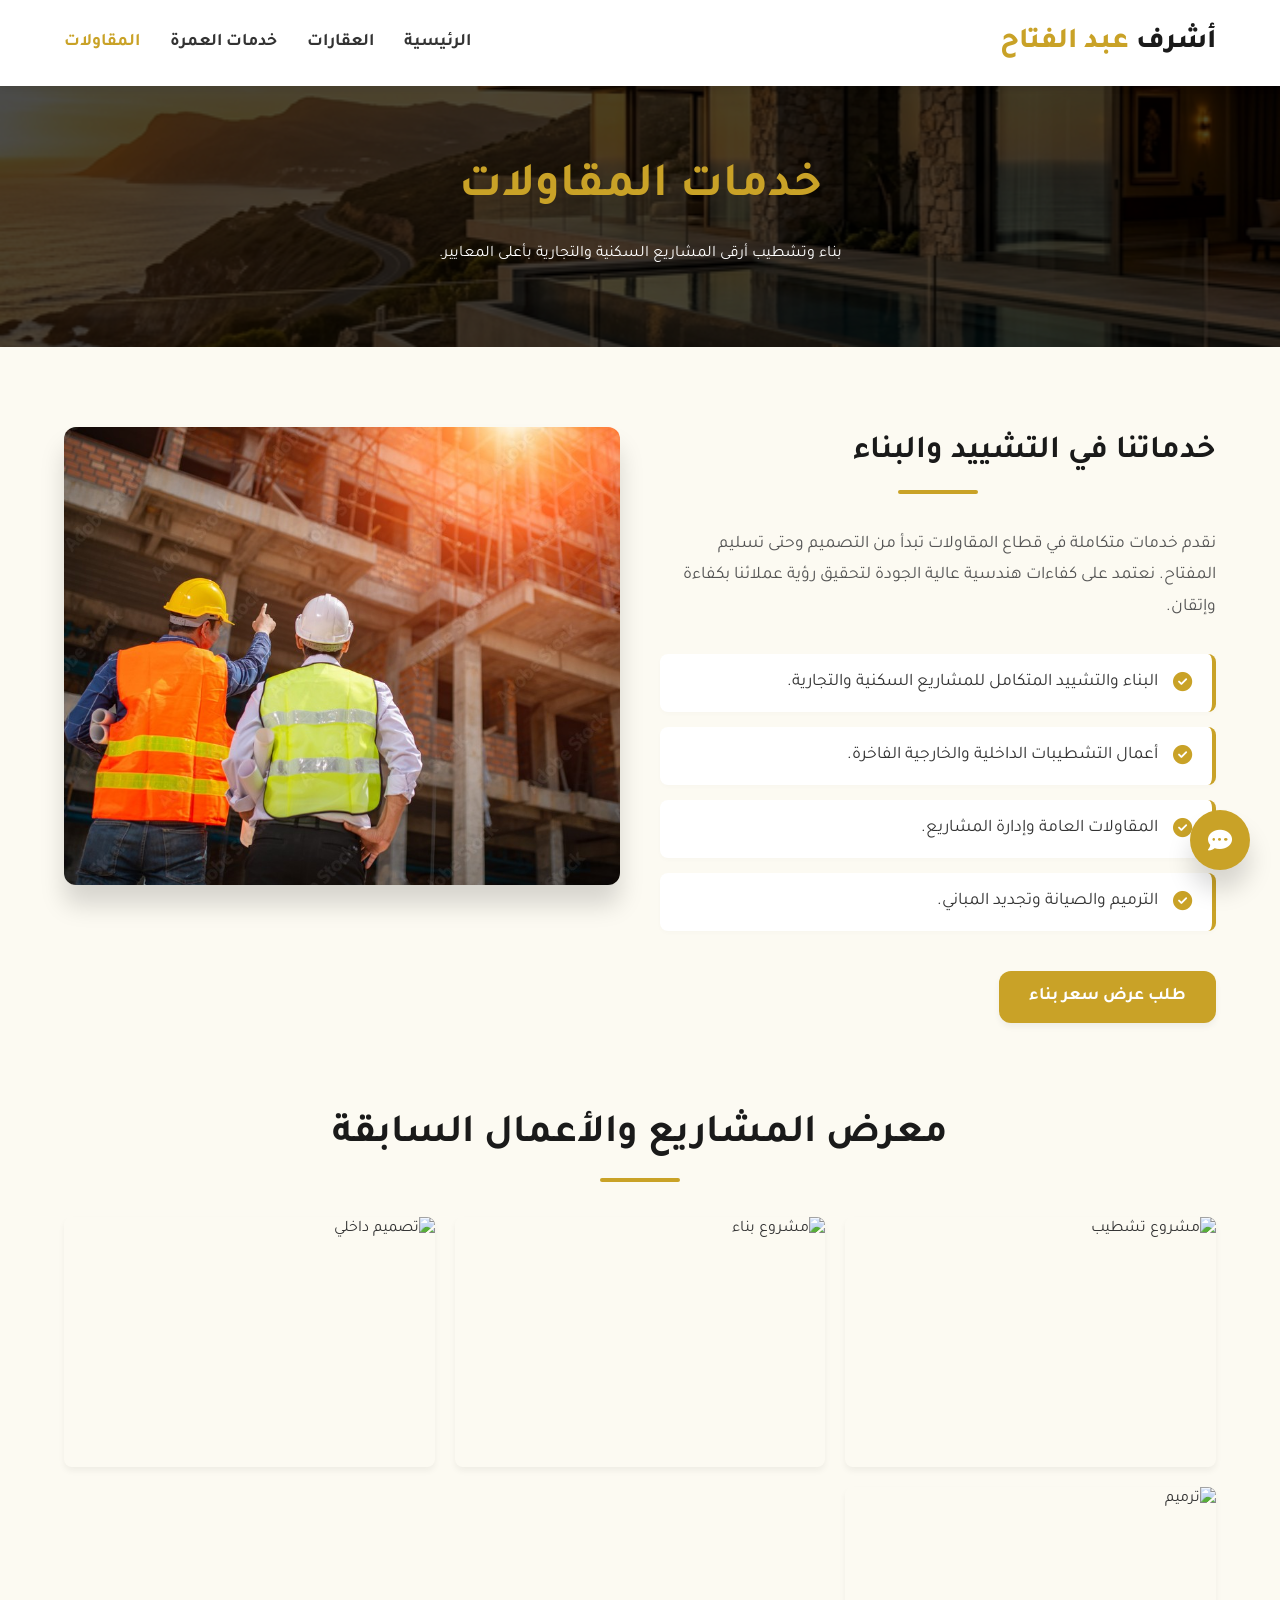
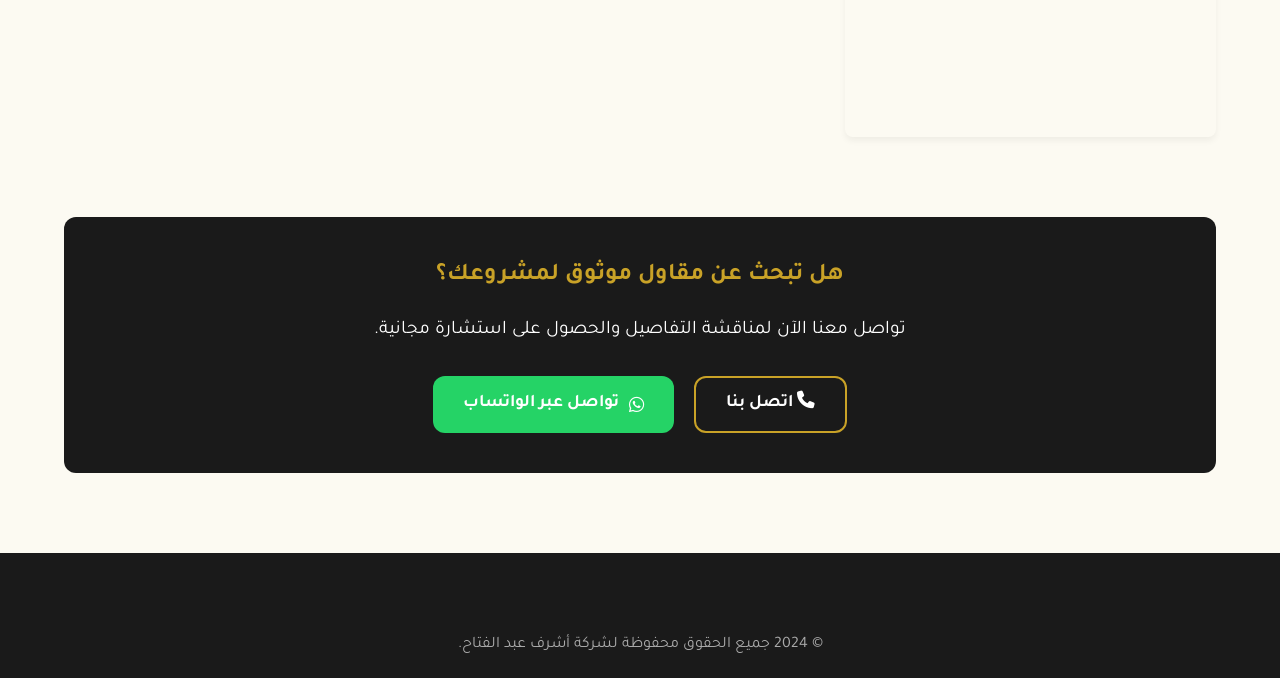
==== construction.html @ a3f0031a "Add files via upload" ====
<!DOCTYPE html>
<html lang="ar" dir="rtl">

<head>
    <meta charset="UTF-8">
    <meta name="viewport" content="width=device-width, initial-scale=1.0">
    <title>المقاولات | أشرف عبد الفتاح</title>
    <!-- Google Fonts -->
    <link rel="preconnect" href="https://fonts.googleapis.com">
    <link rel="preconnect" href="https://fonts.gstatic.com" crossorigin>
    <link
        href="https://fonts.googleapis.com/css2?family=Tajawal:wght@300;400;500;700;800&family=Cairo:wght@400;600;700;900&display=swap"
        rel="stylesheet">
    <!-- Font Awesome -->
    <link rel="stylesheet" href="https://cdnjs.cloudflare.com/ajax/libs/font-awesome/6.4.0/css/all.min.css">
    <!-- Custom CSS -->
    <link rel="stylesheet" href="css/style.css">
    <style>
        .gallery-grid {
            display: grid;
            grid-template-columns: repeat(auto-fill, minmax(300px, 1fr));
            gap: 20px;
            margin-top: 40px;
        }

        .gallery-item {
            position: relative;
            overflow: hidden;
            border-radius: 8px;
            box-shadow: var(--shadow-sm);
            height: 250px;
        }

        .gallery-item img {
            width: 100%;
            height: 100%;
            object-fit: cover;
            transition: transform 0.5s ease;
        }

        .gallery-item:hover img {
            transform: scale(1.1);
        }

        .gallery-overlay {
            position: absolute;
            bottom: 0;
            left: 0;
            right: 0;
            background: linear-gradient(transparent, rgba(10, 25, 47, 0.9));
            color: white;
            padding: 20px;
            transform: translateY(100%);
            transition: transform 0.3s ease;
        }

        .gallery-item:hover .gallery-overlay {
            transform: translateY(0);
        }

        .services-list {
            display: flex;
            flex-direction: column;
            gap: 15px;
            margin-bottom: 30px;
        }

        .services-list li {
            display: flex;
            align-items: center;
            gap: 15px;
            font-size: 1.1rem;
            background: var(--white);
            padding: 15px 20px;
            border-radius: 8px;
            box-shadow: 0 2px 5px rgba(0, 0, 0, 0.02);
            border-right: 4px solid var(--primary-color);
        }

        .services-list i {
            color: var(--primary-color);
            font-size: 1.2rem;
        }
    </style>
</head>

<body>

    <!-- Header -->
    <header class="scrolled">
        <div class="container nav-container">
            <a href="index.html" class="logo">أشرف <span>عبد الفتاح</span></a>
            <nav class="nav-links">
                <a href="index.html">الرئيسية</a>
                <a href="real-estate.html">العقارات</a>
                <a href="umrah.html">خدمات العمرة</a>
                <a href="construction.html" class="active">المقاولات</a>
            </nav>
            <div class="hamburger">
                <i class="fas fa-bars"></i>
            </div>
        </div>
    </header>

    <!-- Page Header -->
    <div class="page-header"
        style="background: linear-gradient(rgba(0, 0, 0, 0.7), rgba(0, 0, 0, 0.7)), url('images/construction_hero_bg.png') center/cover;">
        <div class="container">
            <h1>خدمات المقاولات</h1>
            <p>بناء وتشطيب أرقى المشاريع السكنية والتجارية بأعلى المعايير.</p>
        </div>
    </div>

    <!-- Main Content -->
    <section class="section with-bg">
        <div class="container">
            <div style="display: flex; flex-wrap: wrap; gap: 40px; align-items: flex-start;">

                <div style="flex: 1; min-width: 300px;">
                    <h2 class="section-title" style="text-align: right; font-size: 2rem;">خدماتنا في التشييد والبناء
                    </h2>
                    <p style="font-size: 1.1rem; color: #555; margin-bottom: 30px; line-height: 1.8;">نقدم خدمات متكاملة
                        في قطاع المقاولات تبدأ من التصميم وحتى تسليم المفتاح. نعتمد على كفاءات هندسية عالية الجودة
                        لتحقيق رؤية عملائنا بكفاءة وإتقان.</p>

                    <ul class="services-list">
                        <li><i class="fas fa-check-circle"></i> البناء والتشييد المتكامل للمشاريع السكنية والتجارية.
                        </li>
                        <li><i class="fas fa-check-circle"></i> أعمال التشطيبات الداخلية والخارجية الفاخرة.</li>
                        <li><i class="fas fa-check-circle"></i> المقاولات العامة وإدارة المشاريع.</li>
                        <li><i class="fas fa-check-circle"></i> الترميم والصيانة وتجديد المباني.</li>
                    </ul>

                    <a href="#contact" class="btn btn-primary" style="margin-top: 10px;">طلب عرض سعر بناء</a>
                </div>

                <div style="flex: 1; min-width: 300px;">
                    <img src="images/123.jpg" alt="عمال بناء"
                        style="border-radius: 12px; box-shadow: var(--shadow-lg); width: 100%;">
                </div>

            </div>

            <div style="margin-top: 80px;">
                <h2 class="section-title">معرض المشاريع والأعمال السابقة</h2>
                <div class="gallery-grid">
                    <div class="gallery-item">
                        <img src="https://images.unsplash.com/photo-1590486803833-1c5dc8ddd4c8?auto=format&fit=crop&w=500&q=80"
                            alt="مشروع تشطيب">
                        <div class="gallery-overlay">
                            <h3>تشطيب فيلا سكنية - جدة</h3>
                        </div>
                    </div>
                    <div class="gallery-item">
                        <img src="https://images.unsplash.com/photo-1503387762-592deb58ef4e?auto=format&fit=crop&w=500&q=80"
                            alt="مشروع بناء">
                        <div class="gallery-overlay">
                            <h3>عمارة سكنية - الرياض</h3>
                        </div>
                    </div>
                    <div class="gallery-item">
                        <img src="https://images.unsplash.com/photo-1582268611958-ebfd161ef9cf?auto=format&fit=crop&w=500&q=80"
                            alt="تصميم داخلي">
                        <div class="gallery-overlay">
                            <h3>تصميم وتشطيب داخلي</h3>
                        </div>
                    </div>
                    <div class="gallery-item">
                        <img src="https://images.unsplash.com/photo-1518112166137-85f9979a43dd?auto=format&fit=crop&w=500&q=80"
                            alt="ترميم">
                        <div class="gallery-overlay">
                            <h3>أعمال ترميم شاملة</h3>
                        </div>
                    </div>
                </div>
            </div>

            <!-- Inline Contact Banner inside Construction -->
            <div id="contact"
                style="background-color: var(--secondary-color); color: white; padding: 40px; border-radius: 12px; margin-top: 80px; text-align: center;">
                <h2 style="color: var(--primary-color); margin-bottom: 20px;">هل تبحث عن مقاول موثوق لمشروعك؟</h2>
                <p style="font-size: 1.2rem; margin-bottom: 30px;">تواصل معنا الآن لمناقشة التفاصيل والحصول على استشارة
                    مجانية.</p>
                <div style="display: flex; justify-content: center; gap: 20px; flex-wrap: wrap;">
                    <a href="tel:+966000000000" class="btn btn-secondary"
                        style="border: 2px solid var(--primary-color);"><i class="fas fa-phone"></i> اتصل بنا</a>
                    <a href="https://wa.me/966XXXXXXXXX" class="btn btn-whatsapp"><i class="fab fa-whatsapp"></i> تواصل
                        عبر الواتساب</a>
                </div>
            </div>

        </div>
    </section>

    <!-- Footer -->
    <footer>
        <div class="container">
            <div class="footer-bottom" style="border:none; padding-top:0;">
                <p>&copy; 2024 جميع الحقوق محفوظة لشركة أشرف عبد الفتاح.</p>
            </div>
        </div>
    </footer>

    <!-- Scripts -->
    <script src="js/script.js"></script>
    <script src="js/chatbot.js"></script>
</body>

</html>
---- css/style.css ----
/* --- Variables --- */
:root {
  --primary-color: #c9a227;
  /* Logo Gold - precise match */
  --primary-dark: #a8891e;
  --secondary-color: #1a1a1a;
  /* Logo Black/Charcoal */
  --text-dark: #333333;
  --text-light: #f4f4f4;
  --bg-light: #fafafa;
  --white: #ffffff;
  --whatsapp: #25d366;
  --whatsapp-dark: #1da851;

  --transition: all 0.3s ease-in-out;
  --shadow-sm: 0 4px 6px rgba(0, 0, 0, 0.05);
  --shadow-md: 0 10px 15px rgba(0, 0, 0, 0.1);
  --shadow-lg: 0 20px 25px rgba(0, 0, 0, 0.15);

  --border-radius: 12px;
}

/* --- Base & Reset --- */
* {
  margin: 0;
  padding: 0;
  box-sizing: border-box;
}

html {
  scroll-behavior: smooth;
}

body {
  font-family: 'Tajawal', 'Cairo', sans-serif;
  background-color: var(--bg-light);
  color: var(--text-dark);
  line-height: 1.6;
  overflow-x: hidden;
}

a {
  text-decoration: none;
  color: inherit;
}

ul {
  list-style: none;
}

img {
  max-width: 100%;
  display: block;
}

/* --- Reusable Components --- */
.container {
  width: 90%;
  max-width: 1200px;
  margin: 0 auto;
}

.section {
  padding: 80px 0;
  position: relative;
}

.premium-section {
  background-color: #fcfaf2;
  /* Creamy white */
  background-image:
    linear-gradient(30deg, #d4af37 12%, transparent 12.5%, transparent 87%, #d4af37 87.5%, #d4af37),
    linear-gradient(150deg, #d4af37 12%, transparent 12.5%, transparent 87%, #d4af37 87.5%, #d4af37),
    linear-gradient(30deg, #d4af37 12%, transparent 12.5%, transparent 87%, #d4af37 87.5%, #d4af37),
    linear-gradient(150deg, #d4af37 12%, transparent 12.5%, transparent 87%, #d4af37 87.5%, #d4af37),
    linear-gradient(60deg, #d4af3777 25%, transparent 25.5%, transparent 75%, #d4af3777 75%, #d4af3777),
    linear-gradient(60deg, #d4af3777 25%, transparent 25.5%, transparent 75%, #d4af3777 75%, #d4af3777);
  background-size: 80px 140px;
  background-position: 0 0, 0 0, 40px 70px, 40px 70px, 0 0, 40px 70px;
  opacity: 0.05;
  /* Subtle but noticeable pattern */
  background-attachment: fixed;
}

/* Wrapper for the section to show background properly */
.section.with-bg {
  background-color: #fcfaf2;
  position: relative;
  overflow: hidden;
}

.section.with-bg::before {
  content: '';
  position: absolute;
  top: 0;
  left: 0;
  width: 100%;
  height: 100%;
  background-image: url('https://www.transparenttextures.com/patterns/pinstripe-light.png');
  opacity: 0.5;
  pointer-events: none;
}

.premium-section-alt {
  background: linear-gradient(135px, #f5f7fa 0%, #c3cfe2 100%);
  position: relative;
}

/* --- Accordion Styles --- */
.accordion-item {
  margin-bottom: 20px;
  border-radius: var(--border-radius);
  overflow: hidden;
  box-shadow: var(--shadow-sm);
  background: var(--white);
  transition: var(--transition);
}

.accordion-header {
  padding: 20px 30px;
  background-color: var(--secondary-color);
  color: var(--white);
  cursor: pointer;
  display: flex;
  justify-content: space-between;
  align-items: center;
  font-size: 1.5rem;
  font-weight: 700;
  transition: var(--transition);
}

.accordion-header:hover {
  background-color: #333333;
}

.accordion-header i.fa-chevron-down {
  transition: transform 0.3s ease;
}

.accordion-item.active .accordion-header {
  background-color: var(--primary-color);
  color: var(--white);
}

.accordion-item.active .accordion-header i.fa-chevron-down {
  transform: rotate(180deg);
}

.accordion-content {
  max-height: 0;
  overflow: hidden;
  transition: max-height 0.5s ease-out, padding 0.5s ease;
  background-color: rgba(212, 175, 55, 0.02);
}

.accordion-item.active .accordion-content {
  max-height: 2000px;
  /* Large enough to fit content */
  padding: 30px;
}

.premium-section-dark {
  background: linear-gradient(rgba(26, 26, 26, 0.95), rgba(26, 26, 26, 0.98)), url('https://www.transparenttextures.com/patterns/cubes.png');
  color: var(--white);
}

.section-title {
  text-align: center;
  font-size: 2.5rem;
  color: var(--secondary-color);
  margin-bottom: 50px;
  position: relative;
}

.section-title::after {
  content: '';
  position: absolute;
  bottom: -15px;
  left: 50%;
  transform: translateX(-50%);
  width: 80px;
  height: 4px;
  background-color: var(--primary-color);
  border-radius: 2px;
}

.btn {
  display: inline-block;
  padding: 12px 30px;
  border-radius: var(--border-radius);
  font-weight: bold;
  font-size: 1.1rem;
  cursor: pointer;
  transition: var(--transition);
  text-align: center;
  border: none;
  outline: none;
}

.btn-primary {
  background-color: var(--primary-color);
  color: var(--white);
  box-shadow: var(--shadow-sm);
}

.btn-primary:hover {
  background-color: var(--primary-dark);
  transform: translateY(-2px);
  box-shadow: var(--shadow-md);
}

.btn-secondary {
  background-color: var(--secondary-color);
  color: var(--white);
}

.btn-secondary:hover {
  background-color: #333333;
  transform: translateY(-2px);
}

.btn-whatsapp {
  background-color: var(--whatsapp);
  color: var(--white);
  display: flex;
  align-items: center;
  justify-content: center;
  gap: 10px;
}

.btn-whatsapp:hover {
  background-color: var(--whatsapp-dark);
}

/* --- Header / Navbar --- */
header {
  position: fixed;
  top: 0;
  left: 0;
  width: 100%;
  background-color: var(--white);
  box-shadow: var(--shadow-sm);
  z-index: 1000;
  transition: var(--transition);
}

header.scrolled {
  padding: 10px 0;
  background-color: rgba(255, 255, 255, 0.95);
  backdrop-filter: blur(10px);
}

.nav-container {
  display: flex;
  justify-content: space-between;
  align-items: center;
  padding: 20px 0;
  transition: var(--transition);
}

header.scrolled .nav-container {
  padding: 5px 0;
}

.logo {
  font-size: 1.8rem;
  font-weight: 800;
  color: var(--secondary-color);
}

.logo span {
  color: var(--primary-color);
}

.nav-links {
  display: flex;
  gap: 30px;
}

.nav-links a {
  font-weight: 600;
  font-size: 1.1rem;
  transition: color 0.3s ease;
}

.nav-links a:hover,
.nav-links a.active {
  color: var(--primary-color);
}

.hamburger {
  display: none;
  font-size: 1.8rem;
  cursor: pointer;
  color: var(--secondary-color);
}

/* --- Hero Section --- */
.hero {
  min-height: 100vh;
  display: flex;
  align-items: center;
  justify-content: center;
  text-align: center;
  position: relative;
  background: linear-gradient(rgba(10, 25, 47, 0.7), rgba(10, 25, 47, 0.85)), url('https://images.unsplash.com/photo-1486406146926-c627a92ad1ab?ixlib=rb-4.0.3&auto=format&fit=crop&w=1600&q=80') center/cover no-repeat;
  color: var(--white);
  padding-top: 80px;
  /* For fixed header */
  background-attachment: fixed;
  /* Parallax effect */
}

.hero-content {
  max-width: 800px;
  padding: 20px;
  z-index: 2;
}

.hero-logo {
  width: 180px;
  height: auto;
  background-color: var(--white);
  border-radius: 15px;
  padding: 15px;
  display: flex;
  align-items: center;
  justify-content: center;
  margin: 0 auto 20px;
  box-shadow: 0 0 40px rgba(212, 175, 55, 0.5);
  position: relative;
  overflow: hidden;
  background-image: url('https://images.unsplash.com/photo-1503387762-592deb58ef4e?ixlib=rb-4.0.3&auto=format&fit=crop&w=400&q=80');
  /* Professional building/arch background */
  background-size: cover;
  background-position: center;
  /* Animation */
  animation: floatAndShake 4s ease-in-out infinite;
  z-index: 1;
}

.hero-logo::before {
  content: '';
  position: absolute;
  top: 0;
  left: 0;
  width: 100%;
  height: 100%;
  background: rgba(255, 255, 255, 0.85);
  /* Light overlay to keep logo visible */
  z-index: -1;
}

.hero-logo img {
  width: 100%;
  height: auto;
  border-radius: 8px;
  position: relative;
  z-index: 2;
}

.hero h1 {
  font-size: 4rem;
  font-weight: 800;
  margin-bottom: 20px;
  color: var(--primary-color);
  animation: slideUp 1s ease-out;
}

.hero p {
  font-size: 1.5rem;
  margin-bottom: 40px;
  opacity: 0.9;
  animation: slideUp 1.2s ease-out;
}

/* Animations */
@keyframes floatAndShake {
  0% {
    transform: translateY(0) rotate(0);
  }

  25% {
    transform: translateY(-10px) rotate(-5deg);
  }

  50% {
    transform: translateY(0) rotate(5deg);
  }

  75% {
    transform: translateY(10px) rotate(-3deg);
  }

  100% {
    transform: translateY(0) rotate(0);
  }
}

@keyframes slideUp {
  from {
    opacity: 0;
    transform: translateY(50px);
  }

  to {
    opacity: 1;
    transform: translateY(0);
  }
}

/* --- Services / Main Cards --- */
.services-grid {
  display: grid;
  grid-template-columns: repeat(auto-fit, minmax(300px, 1fr));
  gap: 40px;
  padding: 20px 0;
}

.service-card {
  border-radius: var(--border-radius);
  padding: 40px 30px;
  text-align: center;
  box-shadow: var(--shadow-md);
  transition: var(--transition);
  position: relative;
  overflow: hidden;
  display: flex;
  flex-direction: column;
  align-items: center;
  color: var(--white);
  background-color: var(--secondary-color);
  /* Fallback */
  background-size: cover;
  background-position: center;
  z-index: 1;
}

/* Background Overlays */
.service-card::before {
  content: '';
  position: absolute;
  top: 0;
  left: 0;
  width: 100%;
  height: 100%;
  background: linear-gradient(to bottom, rgba(10, 25, 47, 0.75), rgba(10, 25, 47, 0.95));
  z-index: -1;
  transition: var(--transition);
}

.service-card:hover::before {
  background: linear-gradient(to bottom, rgba(10, 25, 47, 0.6), rgba(10, 25, 47, 0.85));
}

/* Specific Card Background Images */
.card-real-estate {
  background-image: url('https://images.unsplash.com/photo-1564013799919-ab600027ffc6?ixlib=rb-4.0.3&auto=format&fit=crop&w=600&q=80');
}

.card-umrah {
  background-image: url('https://images.unsplash.com/photo-1591604129939-f1efa4d9f7fa?ixlib=rb-4.0.3&auto=format&fit=crop&w=600&q=80');
}

.card-construction {
  background-image: url('https://images.unsplash.com/photo-1503387762-592deb58ef4e?ixlib=rb-4.0.3&auto=format&fit=crop&w=600&q=80');
}

.service-card:hover {
  transform: translateY(-10px);
  box-shadow: var(--shadow-lg);
}

.service-icon {
  width: 80px;
  height: 80px;
  background-color: rgba(212, 175, 55, 0.2);
  border-radius: 50%;
  display: flex;
  align-items: center;
  justify-content: center;
  margin-bottom: 25px;
  font-size: 35px;
  color: var(--primary-color);
  transition: var(--transition);
  border: 1px solid rgba(212, 175, 55, 0.3);
}

.service-card:hover .service-icon {
  background-color: var(--primary-color);
  color: var(--white);
  transform: rotateY(360deg);
}

.service-card h2 {
  font-size: 1.8rem;
  color: var(--primary-color);
  /* Bright gold to stand out on dark bg */
  margin-bottom: 15px;
}

.service-card p {
  color: #e0e0e0;
  margin-bottom: 30px;
  flex-grow: 1;
}

/* --- List Your Property Section --- */
.list-property-section {
  text-align: center;
  color: var(--white);
  padding: 100px 0;
  background: linear-gradient(rgba(10, 25, 47, 0.9), rgba(10, 25, 47, 0.9)), url('https://images.unsplash.com/photo-1560518883-ce09059eeffa?ixlib=rb-4.0.3&auto=format&fit=crop&w=1600&q=80') center/cover fixed;
}

.list-property-content {
  max-width: 700px;
  margin: 0 auto;
}

.list-property-content h2 {
  font-size: 2.5rem;
  margin-bottom: 20px;
  color: var(--primary-color);
}

.list-property-content p {
  font-size: 1.2rem;
  margin-bottom: 40px;
  opacity: 0.9;
}

.chatbot-container {
  position: fixed;
  bottom: 30px;
  right: 30px;
  z-index: 1000;
  font-family: 'Tajawal', sans-serif;
}

.chatbot-btn {
  width: 60px;
  height: 60px;
  background-color: var(--primary-color);
  color: white;
  border-radius: 50%;
  display: flex;
  align-items: center;
  justify-content: center;
  font-size: 24px;
  cursor: pointer;
  box-shadow: var(--shadow-lg);
  transition: var(--transition);
  animation: pulse 2s infinite;
}

.chatbot-btn:hover {
  transform: scale(1.1);
}

@keyframes pulse {
  0% {
    box-shadow: 0 0 0 0 rgba(212, 175, 55, 0.7);
  }

  70% {
    box-shadow: 0 0 0 15px rgba(212, 175, 55, 0);
  }

  100% {
    box-shadow: 0 0 0 0 rgba(212, 175, 55, 0);
  }
}

.chatbot-window {
  position: absolute;
  bottom: 70px;
  right: 0;
  width: 300px;
  /* Reduced from 350px */
  height: 400px;
  /* Reduced from 450px */
  background: white;
  border-radius: 15px;
  box-shadow: 0 10px 40px rgba(0, 0, 0, 0.2);
  display: flex;
  flex-direction: column;
  overflow: hidden;
  transform: scale(0);
  transform-origin: bottom right;
  transition: var(--transition);
  opacity: 0;
  pointer-events: none;
}

.chatbot-window.active {
  transform: scale(1);
  opacity: 1;
  pointer-events: auto;
}

.chatbot-header {
  background-color: var(--secondary-color);
  color: white;
  padding: 15px 20px;
  display: flex;
  justify-content: space-between;
  align-items: center;
}

.chatbot-header h3 {
  font-size: 1.1rem;
  display: flex;
  align-items: center;
  gap: 10px;
}

.chatbot-header i {
  color: var(--primary-color);
}

.close-chat {
  cursor: pointer;
  font-size: 1.2rem;
  opacity: 0.8;
  transition: opacity 0.3s;
}

.close-chat:hover {
  opacity: 1;
}

.chatbot-messages {
  flex-grow: 1;
  padding: 20px;
  overflow-y: auto;
  display: flex;
  flex-direction: column;
  gap: 15px;
  background-color: #f9f9f9;
}

.msg {
  max-width: 85%;
  padding: 12px 18px;
  border-radius: 15px;
  font-size: 1rem;
  line-height: 1.5;
  animation: fadeIn 0.3s ease-out;
}

.msg-bot {
  background-color: white;
  color: var(--text-dark);
  align-self: flex-start;
  border-bottom-right-radius: 5px;
  box-shadow: var(--shadow-sm);
  border: 1px solid #e2e8f0;
}

.msg-user {
  background-color: var(--primary-color);
  color: white;
  align-self: flex-end;
  border-bottom-left-radius: 5px;
  box-shadow: 0 4px 10px rgba(212, 175, 55, 0.2);
}

.msg-options {
  display: flex;
  flex-wrap: wrap;
  gap: 10px;
  margin-top: 15px;
}

.msg-option {
  background: white;
  border: 1px solid var(--primary-color);
  color: var(--primary-color);
  padding: 8px 15px;
  border-radius: 20px;
  font-size: 0.9rem;
  font-weight: 500;
  cursor: pointer;
  transition: var(--transition);
}

.msg-option:hover {
  background: var(--primary-color);
  color: white;
  transform: translateY(-2px);
}

.chatbot-input {
  display: flex;
  padding: 20px 25px;
  background: white;
  border-top: 1px solid #e2e8f0;
  gap: 15px;
}

.chatbot-input input {
  flex-grow: 1;
  border: 1px solid #e2e8f0;
  background: #f8fafc;
  padding: 15px 20px;
  border-radius: 30px;
  outline: none;
  font-family: inherit;
  font-size: 1rem;
  transition: var(--transition);
}

.chatbot-input input:focus {
  border-color: var(--primary-color);
  background: white;
  box-shadow: 0 0 0 3px rgba(212, 175, 55, 0.1);
}

.chatbot-input button {
  background: var(--primary-color);
  color: white;
  border: none;
  width: 50px;
  height: 50px;
  border-radius: 50%;
  font-size: 1.2rem;
  display: flex;
  align-items: center;
  justify-content: center;
  cursor: pointer;
  transition: var(--transition);
  box-shadow: var(--shadow-sm);
}

.chatbot-input button:hover {
  background: var(--primary-dark);
  transform: scale(1.05);
}

@keyframes fadeIn {
  from {
    opacity: 0;
    transform: translateY(10px);
  }

  to {
    opacity: 1;
    transform: translateY(0);
  }
}

/* --- Footer --- */
footer {
  background-color: var(--secondary-color);
  color: white;
  padding: 80px 0 20px;
}

.footer-grid {
  display: grid;
  grid-template-columns: repeat(auto-fit, minmax(250px, 1fr));
  gap: 40px;
  margin-bottom: 50px;
}

.footer-col h3 {
  font-size: 1.5rem;
  color: var(--primary-color);
  margin-bottom: 25px;
  position: relative;
}

.footer-col h3::after {
  content: '';
  position: absolute;
  bottom: -10px;
  right: 0;
  width: 40px;
  height: 3px;
  background-color: var(--primary-color);
}

.footer-col p {
  color: #ccc;
  margin-bottom: 15px;
  display: flex;
  align-items: center;
  gap: 10px;
}

.footer-col i {
  color: var(--primary-color);
  width: 20px;
  text-align: center;
}

.footer-links li {
  margin-bottom: 12px;
}

.footer-links a {
  color: #ccc;
  transition: var(--transition);
  display: inline-block;
}

.footer-links a:hover {
  color: var(--primary-color);
  transform: translateX(-5px);
  /* RTL */
}

.social-links {
  display: flex;
  gap: 15px;
  margin-top: 20px;
}

.social-links a {
  width: 40px;
  height: 40px;
  background-color: rgba(255, 255, 255, 0.1);
  display: flex;
  align-items: center;
  justify-content: center;
  border-radius: 50%;
  color: white;
  transition: var(--transition);
}

.social-links a:hover {
  background-color: var(--primary-color);
  transform: translateY(-3px);
}

.footer-bottom {
  text-align: center;
  padding-top: 20px;
  border-top: 1px solid rgba(255, 255, 255, 0.1);
  color: #aaa;
}

/* --- Responsive --- */
@media (max-width: 768px) {
  .hamburger {
    display: block;
  }

  .nav-links {
    position: fixed;
    top: 0;
    right: -100%;
    width: 250px;
    height: 100vh;
    background-color: var(--white);
    flex-direction: column;
    padding: 80px 30px;
    box-shadow: -5px 0 15px rgba(0, 0, 0, 0.1);
    transition: var(--transition);
  }

  .nav-links.active {
    right: 0;
  }

  .hero h1 {
    font-size: 2.5rem;
  }

  .hero p {
    font-size: 1.2rem;
  }

  .chatbot-window {
    width: 300px;
    height: 400px;
    right: -10px;
  }
}

/* Page Headers (for inner pages) */
.page-header {
  background: linear-gradient(rgba(10, 25, 47, 0.9), rgba(10, 25, 47, 0.9)), url('../images/page-bg.jpg') center/cover;
  padding: 150px 0 80px;
  text-align: center;
  color: white;
}

.page-header h1 {
  font-size: 3rem;
  color: var(--primary-color);
  margin-bottom: 15px;
}
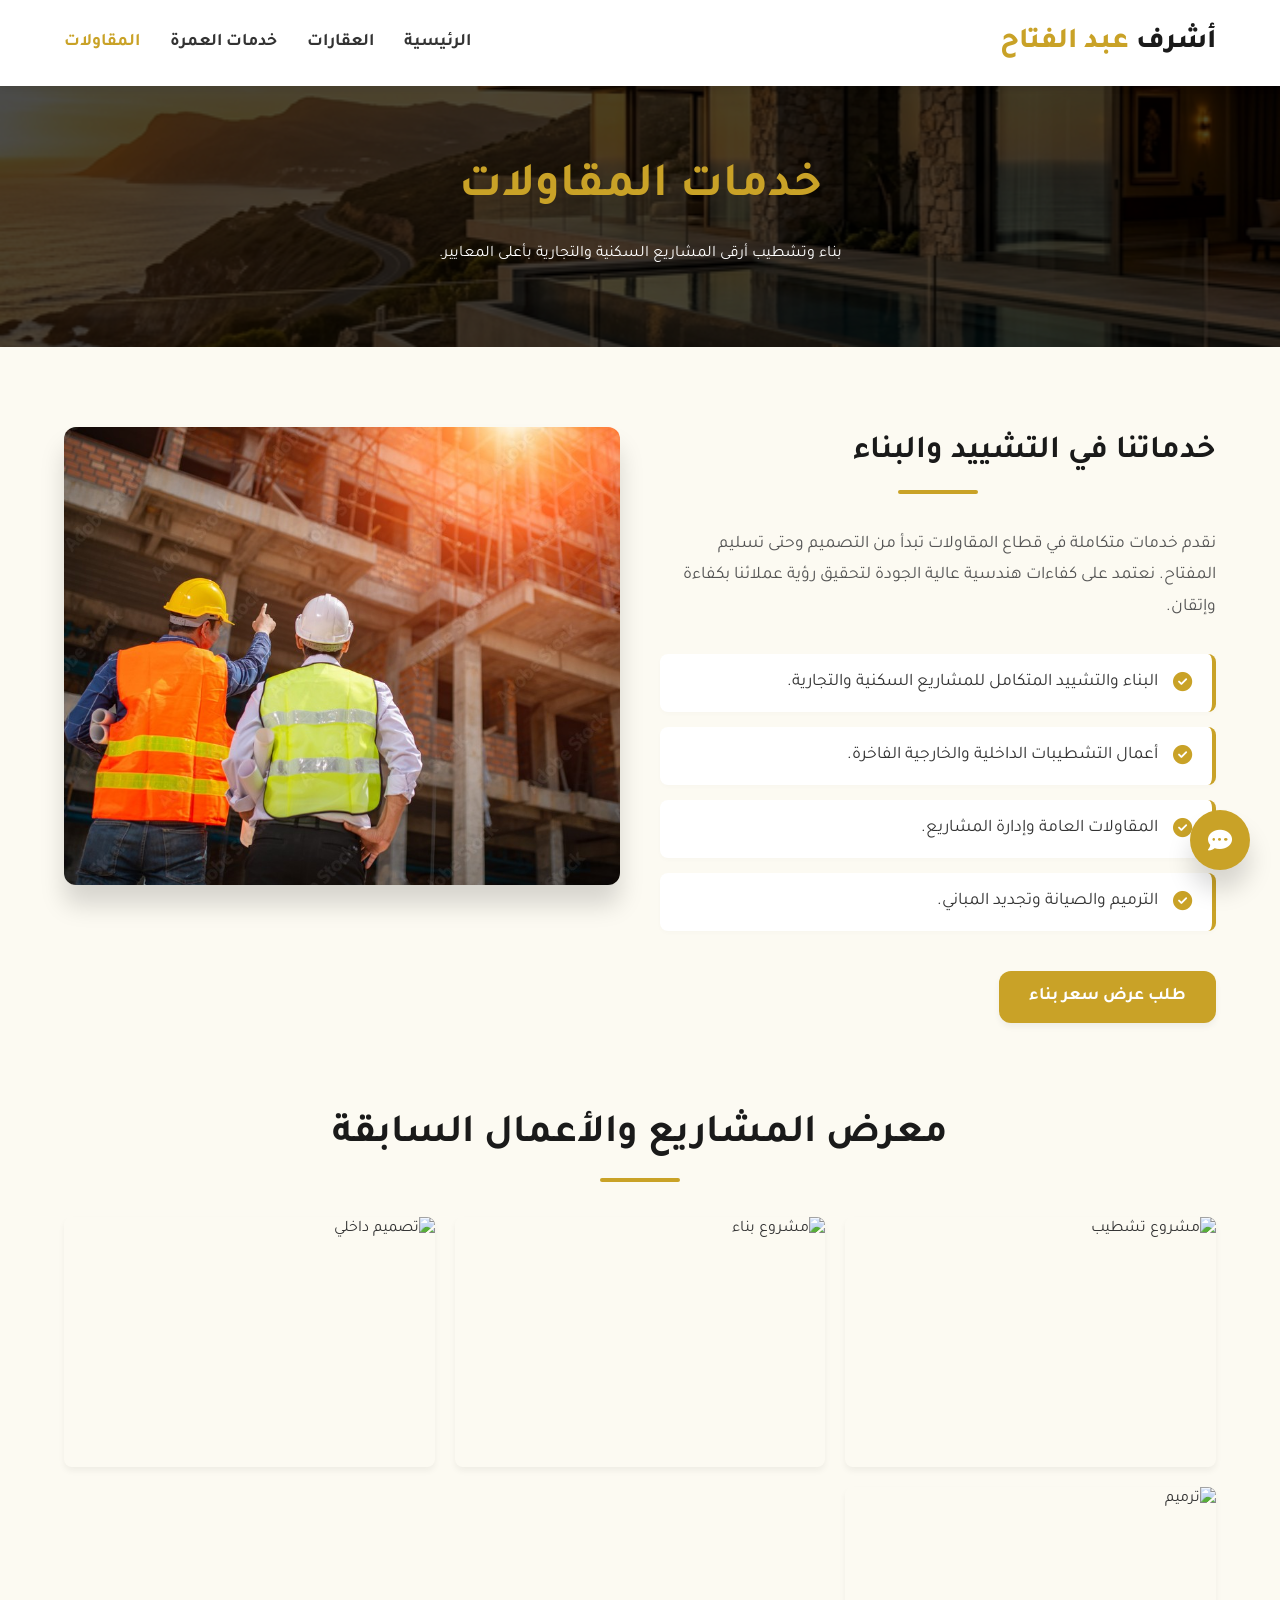
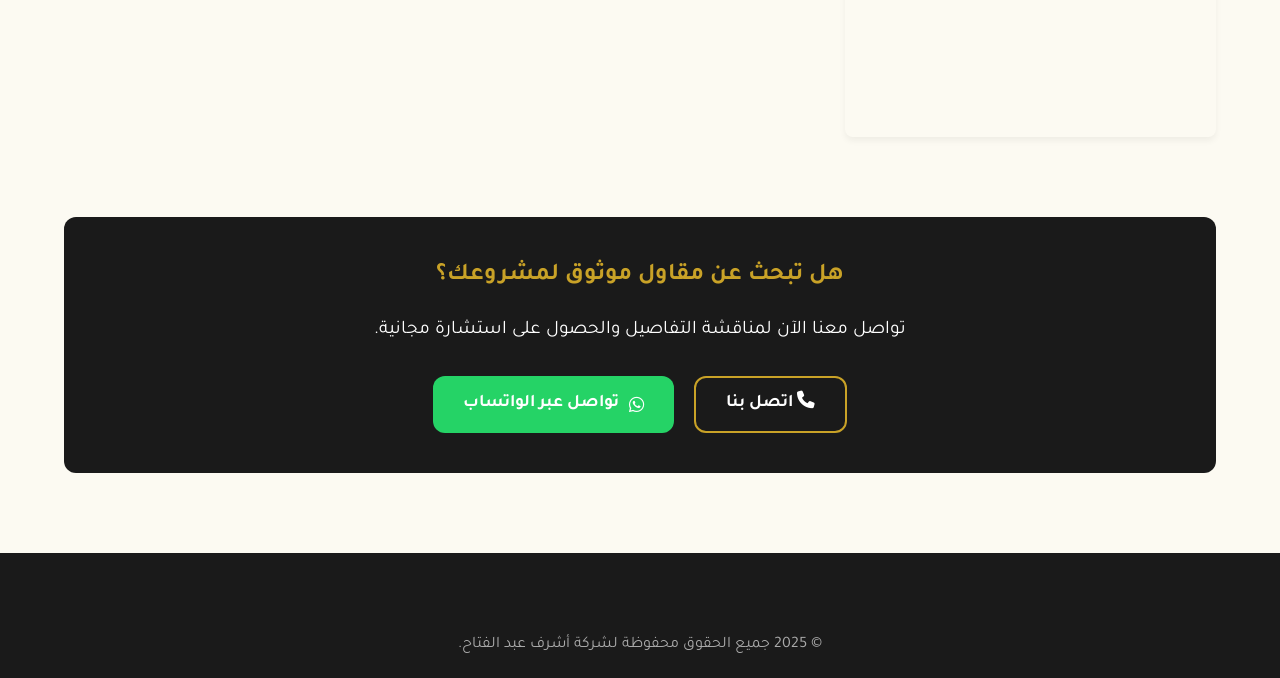
==== commit 508480c3: "update website" ====
--- a/construction.html
+++ b/construction.html
@@ -196,7 +196,7 @@
     <footer>
         <div class="container">
             <div class="footer-bottom" style="border:none; padding-top:0;">
-                <p>&copy; 2024 جميع الحقوق محفوظة لشركة أشرف عبد الفتاح.</p>
+                <p>&copy; 2025 جميع الحقوق محفوظة لشركة أشرف عبد الفتاح.</p>
             </div>
         </div>
     </footer>
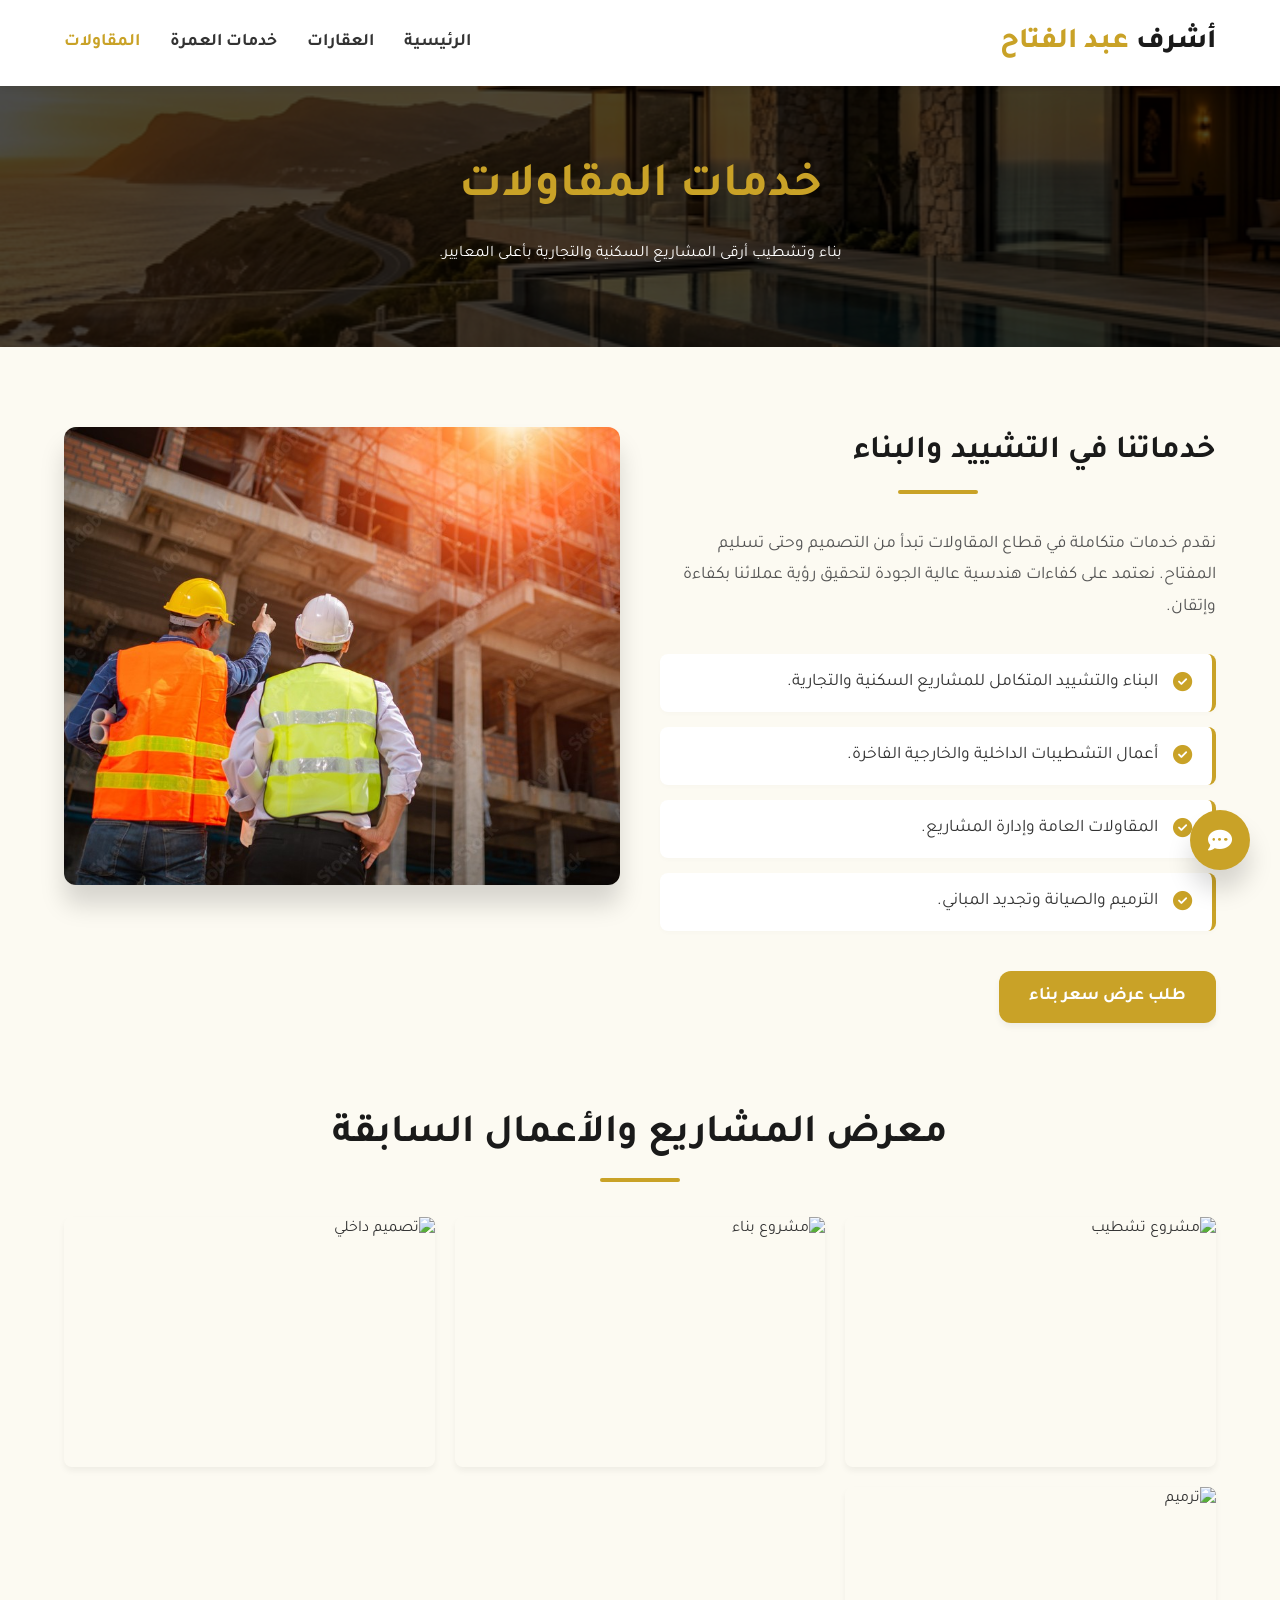
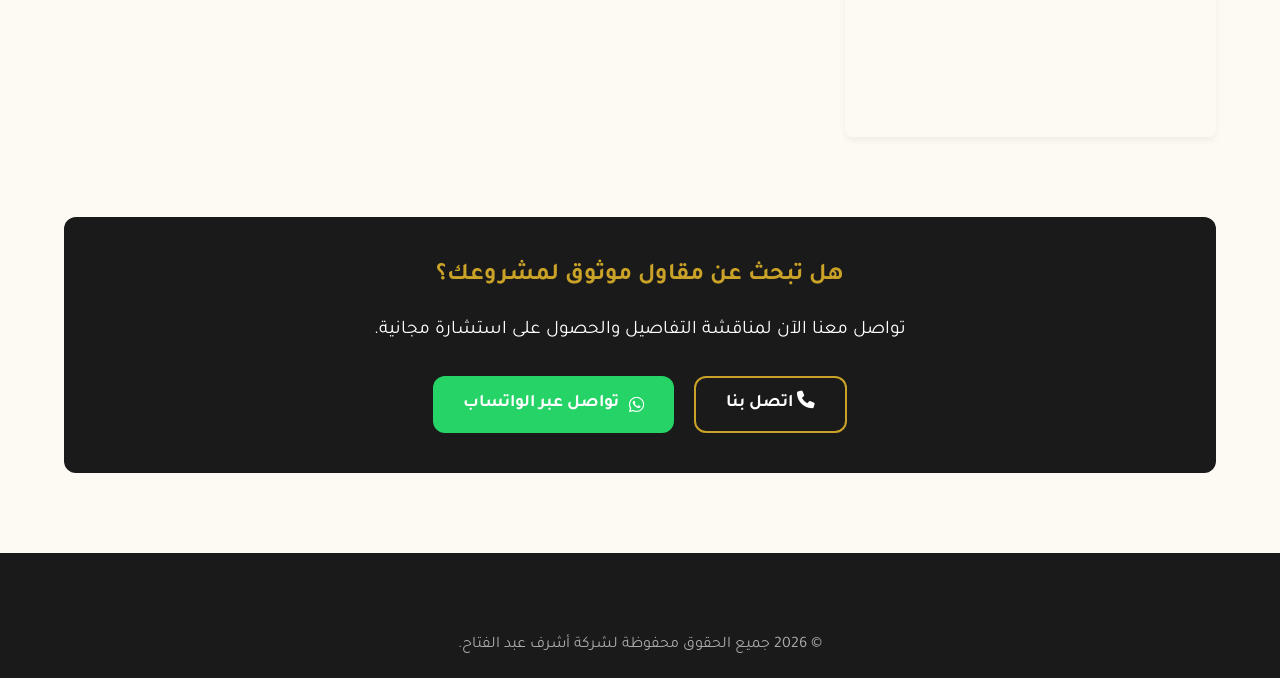
==== commit 776558b0: "done" ====
--- a/construction.html
+++ b/construction.html
@@ -196,7 +196,7 @@
     <footer>
         <div class="container">
             <div class="footer-bottom" style="border:none; padding-top:0;">
-                <p>&copy; 2025 جميع الحقوق محفوظة لشركة أشرف عبد الفتاح.</p>
+                <p>&copy; 2026 جميع الحقوق محفوظة لشركة أشرف عبد الفتاح.</p>
             </div>
         </div>
     </footer>
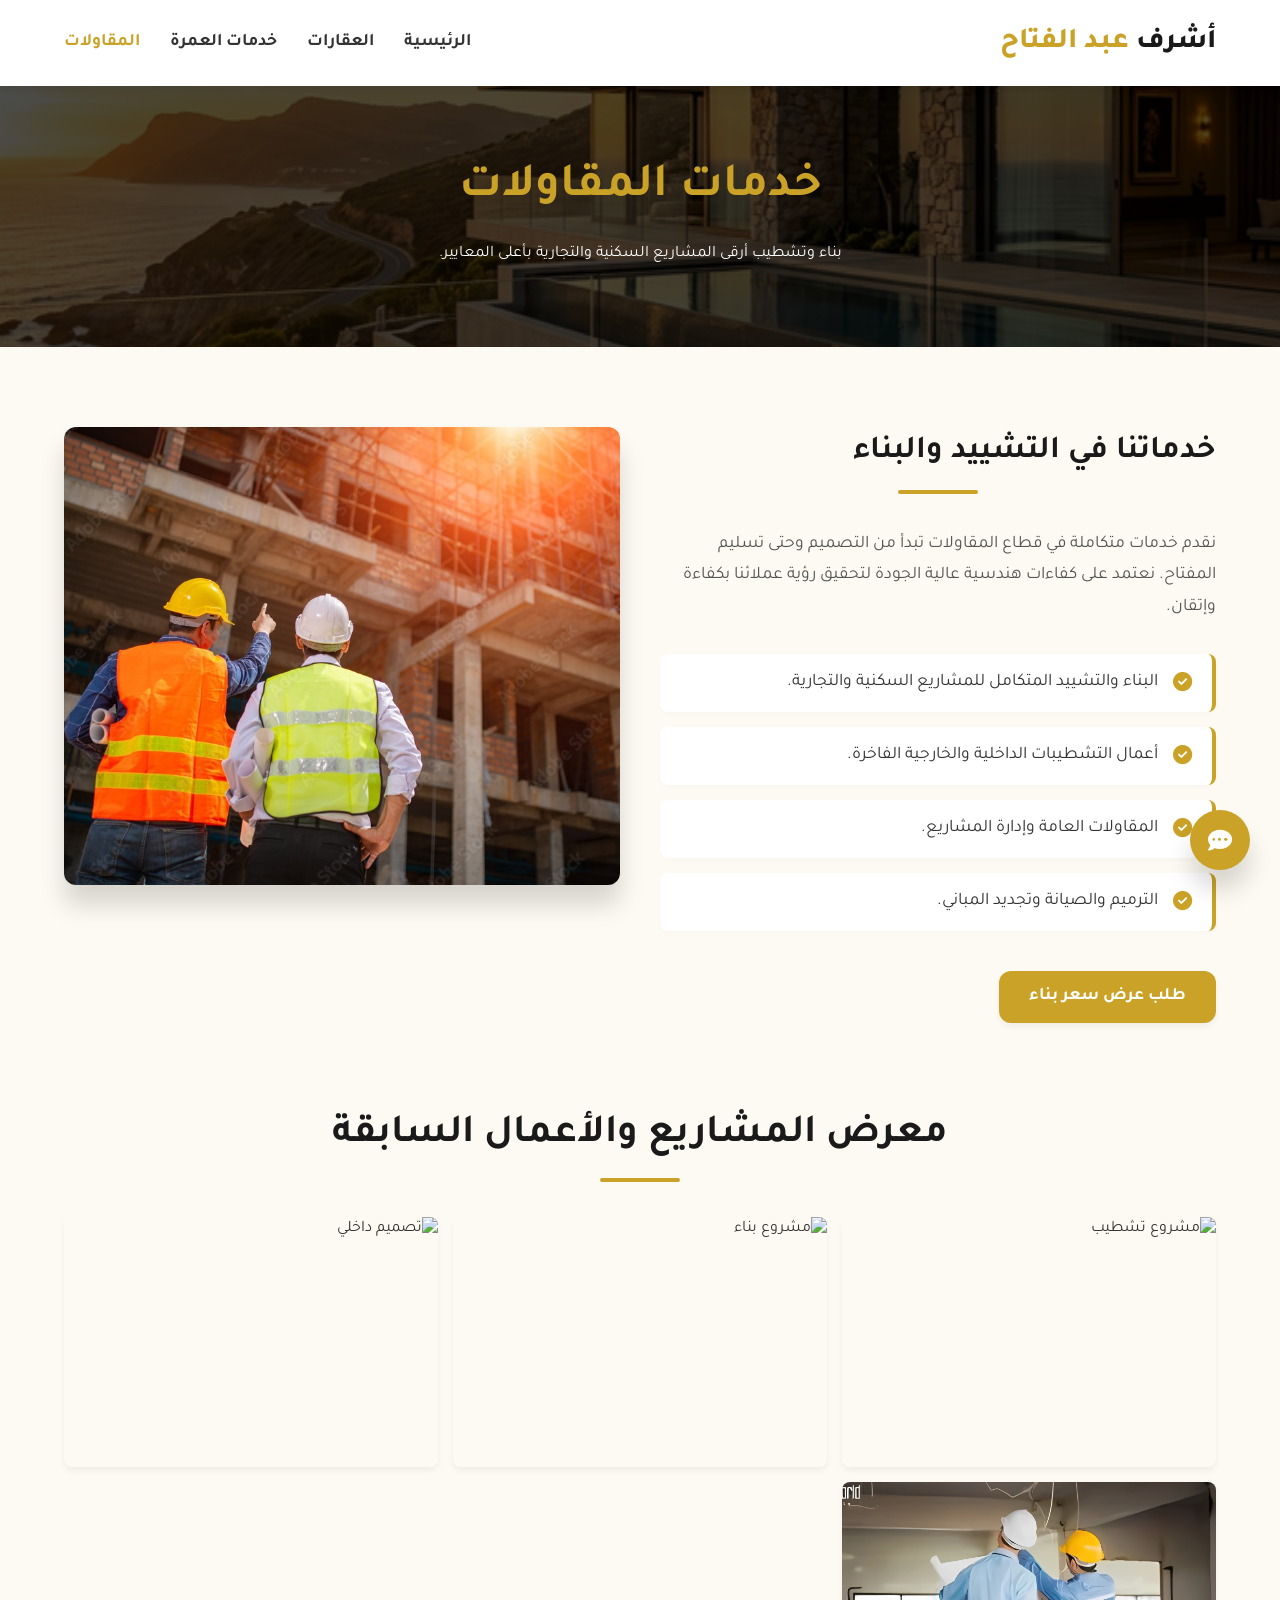
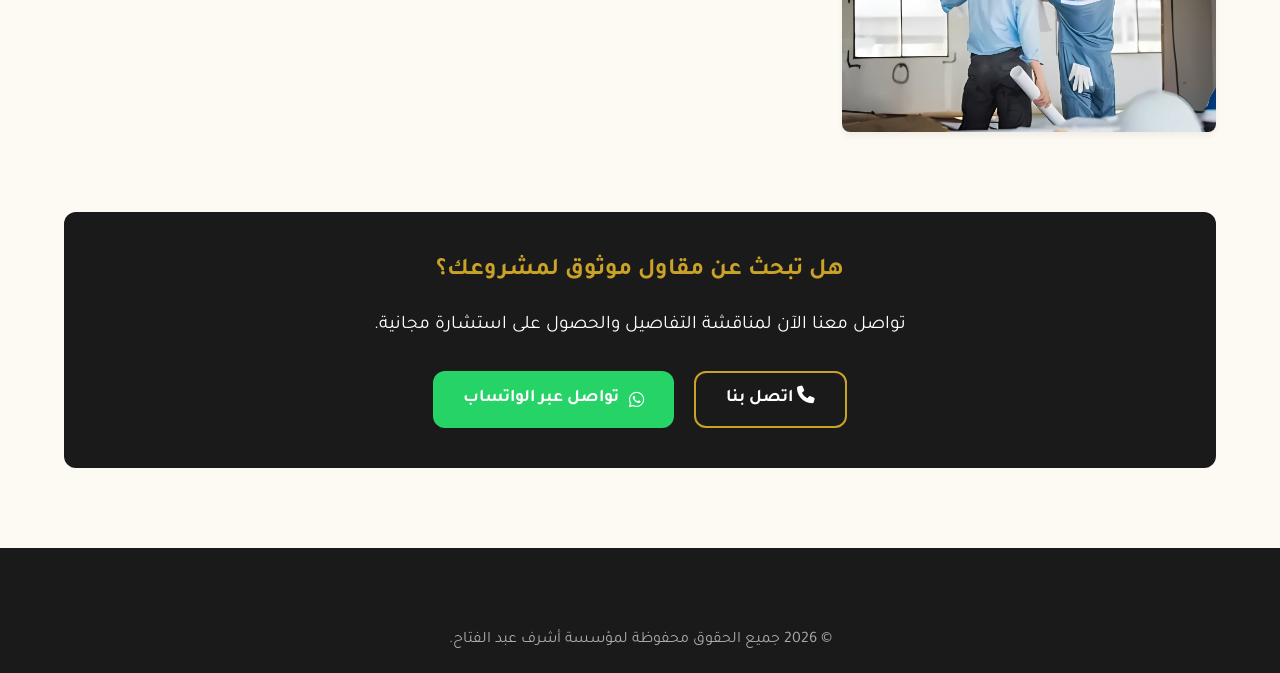
==== commit 69134369: "feat: Introduce a comprehensive new design system, add chatbot functionality, and expand content wit" ====
--- a/construction.html
+++ b/construction.html
@@ -18,8 +18,8 @@
     <style>
         .gallery-grid {
             display: grid;
-            grid-template-columns: repeat(auto-fill, minmax(300px, 1fr));
-            gap: 20px;
+            grid-template-columns: repeat(auto-fill, minmax(280px, 1fr));
+            gap: 15px;
             margin-top: 40px;
         }
 
@@ -116,7 +116,7 @@
         <div class="container">
             <div style="display: flex; flex-wrap: wrap; gap: 40px; align-items: flex-start;">
 
-                <div style="flex: 1; min-width: 300px;">
+                <div style="flex: 1; min-width: 280px;">
                     <h2 class="section-title" style="text-align: right; font-size: 2rem;">خدماتنا في التشييد والبناء
                     </h2>
                     <p style="font-size: 1.1rem; color: #555; margin-bottom: 30px; line-height: 1.8;">نقدم خدمات متكاملة
@@ -134,7 +134,7 @@
                     <a href="#contact" class="btn btn-primary" style="margin-top: 10px;">طلب عرض سعر بناء</a>
                 </div>
 
-                <div style="flex: 1; min-width: 300px;">
+                <div style="flex: 1; min-width: 280px;">
                     <img src="images/123.jpg" alt="عمال بناء"
                         style="border-radius: 12px; box-shadow: var(--shadow-lg); width: 100%;">
                 </div>
@@ -166,7 +166,7 @@
                         </div>
                     </div>
                     <div class="gallery-item">
-                        <img src="https://images.unsplash.com/photo-1518112166137-85f9979a43dd?auto=format&fit=crop&w=500&q=80"
+                        <img src="images/خطوات-إتمام-اعمال-الترميمات-البسيطة-للمباني-1-360x320_upscaled.webp"
                             alt="ترميم">
                         <div class="gallery-overlay">
                             <h3>أعمال ترميم شاملة</h3>
@@ -196,7 +196,7 @@
     <footer>
         <div class="container">
             <div class="footer-bottom" style="border:none; padding-top:0;">
-                <p>&copy; 2026 جميع الحقوق محفوظة لشركة أشرف عبد الفتاح.</p>
+                <p>&copy; 2026 جميع الحقوق محفوظة لمؤسسة أشرف عبد الفتاح.</p>
             </div>
         </div>
     </footer>
--- a/css/style.css
+++ b/css/style.css
@@ -154,7 +154,7 @@
 }
 
 .accordion-item.active .accordion-content {
-  max-height: 2000px;
+  max-height: 10000px;
   /* Large enough to fit content */
   padding: 30px;
 }
@@ -412,9 +412,109 @@
 /* --- Services / Main Cards --- */
 .services-grid {
   display: grid;
-  grid-template-columns: repeat(auto-fit, minmax(300px, 1fr));
-  gap: 40px;
+  grid-template-columns: repeat(auto-fit, minmax(280px, 1fr));
+  gap: 30px;
   padding: 20px 0;
+}
+
+/* --- Property & Flip Cards (Real Estate & Umrah) --- */
+.property-grid {
+  display: grid;
+  grid-template-columns: repeat(auto-fill, minmax(280px, 1fr));
+  gap: 20px;
+  margin-bottom: 40px;
+}
+
+.property-card {
+  background: transparent;
+  perspective: 1000px;
+  height: 300px;
+  cursor: pointer;
+}
+
+.card-inner {
+  position: relative;
+  width: 100%;
+  height: 100%;
+  transition: transform 0.8s cubic-bezier(0.175, 0.885, 0.32, 1.275);
+  transform-style: preserve-3d;
+  box-shadow: var(--shadow-md);
+  border-radius: var(--border-radius);
+}
+
+.property-card.flipped .card-inner {
+  transform: rotateY(180deg);
+}
+
+.card-front,
+.card-back {
+  position: absolute;
+  width: 100%;
+  height: 100%;
+  -webkit-backface-visibility: hidden;
+  backface-visibility: hidden;
+  border-radius: var(--border-radius);
+  overflow: hidden;
+  background: var(--white);
+}
+
+.card-back {
+  transform: rotateY(180deg);
+  display: flex;
+  flex-direction: column;
+  justify-content: center;
+  padding: 20px;
+  border: 2px solid var(--primary-color);
+}
+
+.property-card:hover .card-inner {
+  box-shadow: var(--shadow-lg);
+}
+
+.property-info {
+  padding: 20px;
+}
+
+.property-price {
+  font-size: 1.5rem;
+  color: var(--primary-color);
+  font-weight: bold;
+  display: block;
+  margin-bottom: 10px;
+}
+
+.property-location {
+  color: #777;
+  font-size: 0.9rem;
+  margin-bottom: 15px;
+}
+
+.property-title {
+  font-size: 1.4rem;
+  color: var(--secondary-color);
+  margin-bottom: 5px;
+  font-weight: 700;
+}
+
+.property-details {
+  margin: 20px 0;
+  padding: 0;
+  list-style: none;
+}
+
+.property-details li {
+  font-size: 1.1rem;
+  color: #555;
+  margin-bottom: 15px;
+  display: flex;
+  align-items: center;
+  gap: 10px;
+}
+
+.property-details i {
+  color: var(--primary-color);
+  width: 20px;
+  text-align: center;
 }
 
 .service-card {
@@ -841,7 +941,30 @@
   color: #aaa;
 }
 
+/* Page Headers (for inner pages) */
+.page-header {
+  background: linear-gradient(rgba(10, 25, 47, 0.9), rgba(10, 25, 47, 0.9)), url('../images/page-bg.jpg') center/cover;
+  padding: 150px 0 80px;
+  text-align: center;
+  color: white;
+}
+
+.page-header h1 {
+  font-size: 3rem;
+  color: var(--primary-color);
+  margin-bottom: 15px;
+}
+
 /* --- Responsive --- */
+@media (max-width: 991px) {
+  .section {
+    padding: 60px 0;
+  }
+  .section-title {
+    font-size: 2.2rem;
+  }
+}
+
 @media (max-width: 768px) {
   .hamburger {
     display: block;
@@ -872,23 +995,66 @@
     font-size: 1.2rem;
   }
 
+  .page-header {
+    padding: 120px 0 60px;
+  }
+  
+  .page-header h1 {
+    font-size: 2.2rem;
+  }
+  
+  .section-title {
+    font-size: 1.8rem;
+    margin-bottom: 30px;
+  }
+
   .chatbot-window {
-    width: 300px;
+    width: 90vw;
+    max-width: 350px;
     height: 400px;
     right: -10px;
-  }
-}
-
-/* Page Headers (for inner pages) */
-.page-header {
-  background: linear-gradient(rgba(10, 25, 47, 0.9), rgba(10, 25, 47, 0.9)), url('../images/page-bg.jpg') center/cover;
-  padding: 150px 0 80px;
-  text-align: center;
-  color: white;
-}
-
-.page-header h1 {
-  font-size: 3rem;
-  color: var(--primary-color);
-  margin-bottom: 15px;
+    bottom: 60px;
+  }
+  
+  .footer-grid {
+    gap: 30px;
+  }
+}
+
+@media (max-width: 480px) {
+  .hero h1 {
+    font-size: 2rem;
+  }
+
+  .hero p {
+    font-size: 1rem;
+  }
+  
+  .page-header h1 {
+    font-size: 1.8rem;
+  }
+  
+  .section {
+    padding: 40px 0;
+  }
+  
+  .section-title {
+    font-size: 1.5rem;
+  }
+  
+  .btn {
+    padding: 10px 20px;
+    font-size: 1rem;
+  }
+  
+  .chatbot-container {
+    bottom: 20px;
+    right: 20px;
+  }
+  
+  .chatbot-btn {
+    width: 50px;
+    height: 50px;
+    font-size: 20px;
+  }
 }
